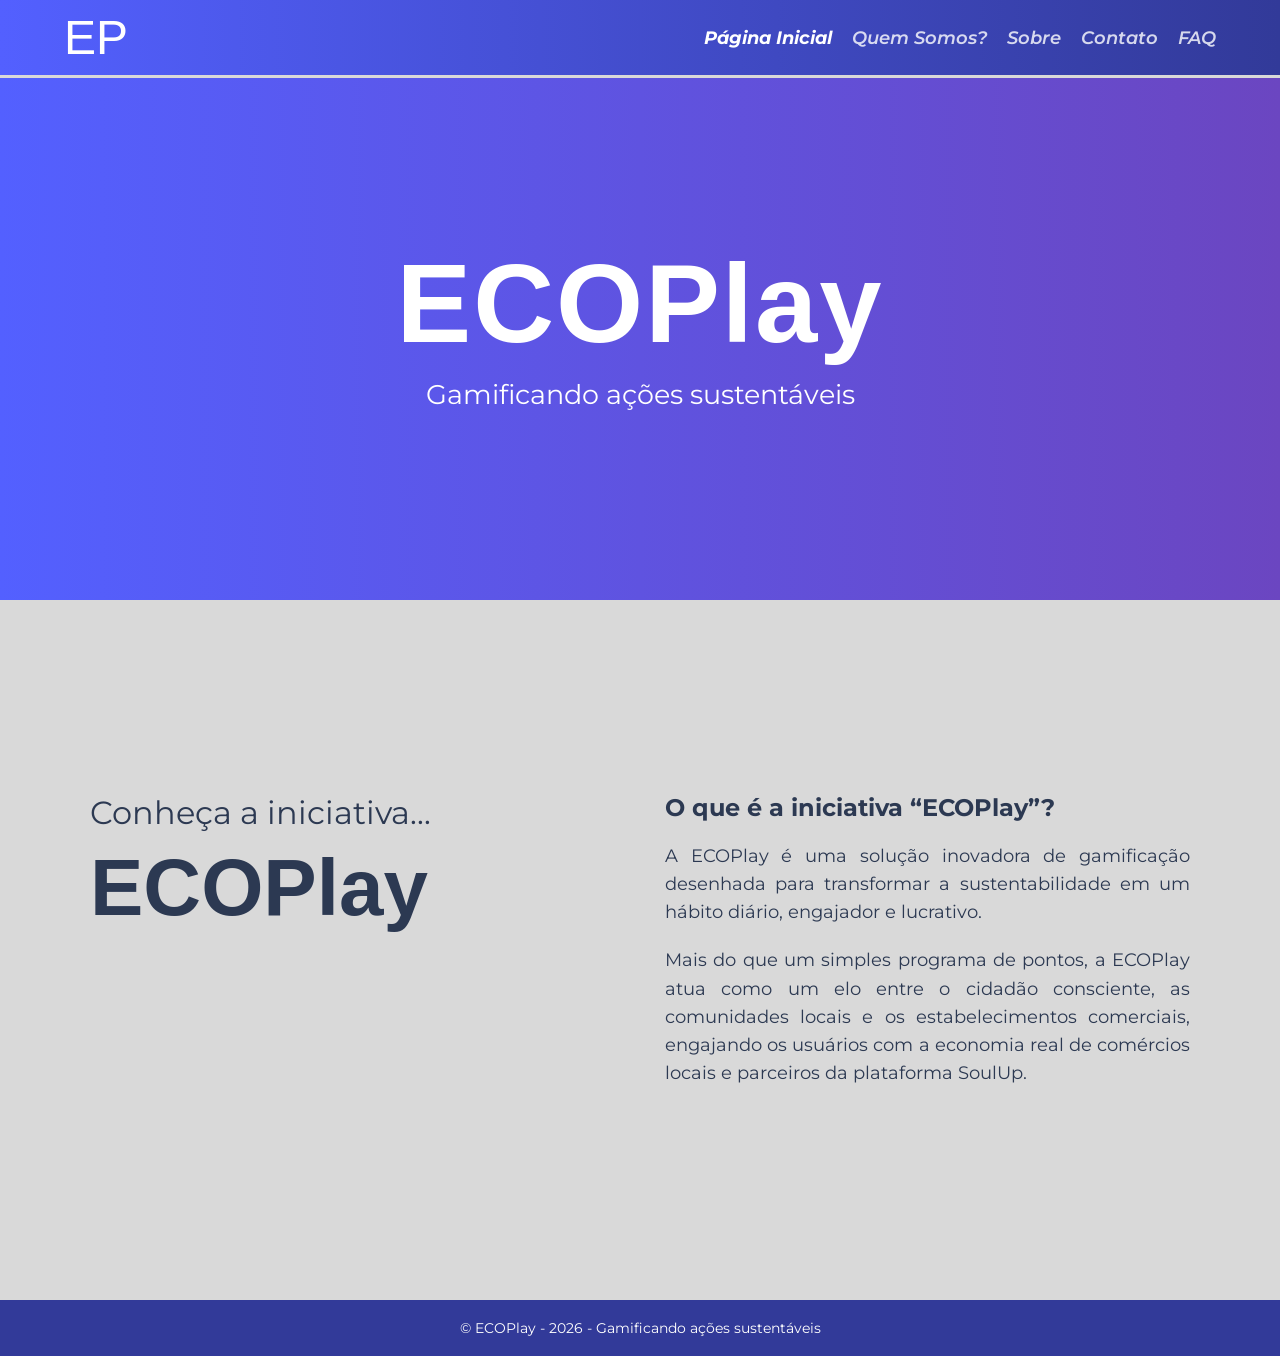
==== index.html @ c873b3ca "Criação e estruturação das páginas de Contato e Quem Somos?" ====
<!DOCTYPE html>
<html lang="pt-BR">
<head>
    <meta charset="UTF-8">
    <meta name="viewport" content="width=device-width, initial-scale=1.0">
    <title>ECOPlay - Gamificando ações sustentáveis</title>
    <link href="https://fonts.googleapis.com/css2?family=Montserrat:wght@400;600;700&display=swap" rel="stylesheet">
    <link rel="stylesheet" href="../css/style.css">
    <link rel="stylesheet" href="../css/global.css">
</head>
<body>

    <header class="navbar">
        <div class="nav-container">
            <div class="logo-nav">EP</div>
            <nav class="nav-menu">
                <a href="index.html" class="active">Página Inicial</a>
                <a href="quem-somos.html">Quem Somos?</a>
                <a href="sobre.html">Sobre</a>
                <a href="contato.html">Contato</a>
                <a href="faq.html">FAQ</a>
            </nav>
        </div>
    </header>

    <section class="hero">
        <div class="hero-content">
            <h1 class="logo-main">ECOPlay</h1>
            <p class="hero-subtitle">Gamificando ações sustentáveis</p>
        </div>
    </section>

    <main class="main-content">
        <div class="content-container">
            <div class="content-left">
                <p class="subtitle-intro">Conheça a iniciativa...</p>
                <h2 class="logo-body">ECOPlay</h2>
            </div>
            
            <div class="content-right">
                <h3>O que é a iniciativa “ECOPlay”?</h3>
                <p>A ECOPlay é uma solução inovadora de gamificação desenhada para transformar a sustentabilidade em um hábito diário, engajador e lucrativo.</p>
                <p>Mais do que um simples programa de pontos, a ECOPlay atua como um elo entre o cidadão consciente, as comunidades locais e os estabelecimentos comerciais, engajando os usuários com a economia real de comércios locais e parceiros da plataforma SoulUp.</p>
            </div>
        </div>
    </main>

    <footer class="footer">
        <p>&copy; ECOPlay - 2026 - Gamificando ações sustentáveis</p>
    </footer>

</body>
</html>
---- css/style.css ----
body {
    font-family: 'Montserrat', sans-serif;
    background-color: #D9D9D9;
    color: #2C3952;
    display: flex;
    flex-direction: column;
    min-height: 100vh;
}

/* HERO SECTION */
.hero {
    animation: background-change 2s ease-in infinite;
    display: flex;
    flex-direction: column;
    justify-content: center;
    background: linear-gradient(to right, #5360FF, #6B46C1);
    padding: 60px 120px;
    height: 600px;
    text-align: center;
    color: #FFFFFF;
}

.logo-main {
    z-index: 0;
    position: relative;
    animation: title-fade-in 1.5s ease-in-out, shadow-pulse 2.5s ease-out infinite;
    font-family: 'Nico Moji', sans-serif;
    font-size: 7rem;
    letter-spacing: 2px;
    margin-bottom: 10px;
}

.hero-subtitle {
    animation: title-fade-in 2s both;
    font-size: 1.7rem;
    opacity: 1;
}

.hero-content {
    margin-top: 50px;
}

.main-content {
    animation: content-fade-in both;
    animation-timeline: view();
    animation-range: entry 5% exit 40%;
    height: 700px;
    display: flex;
    justify-content: center;
    align-items: center;
}

.content-container {
    max-width: 1100px;
    width: 100%;
    display: flex;
    justify-content: space-between;
    align-items: flex-start;
    gap: 50px;
}

.content-left {
    flex: 1;
}

.subtitle-intro {
    font-size: 2rem;
    margin-bottom: 10px;
    font-weight: 400;
}

.logo-body {
    font-family: 'Nico Moji', sans-serif;
    font-size: 5rem;
    color: #2C3952;
}

.content-right {
    flex: 1;
}

.content-right h3 {
    font-size: 1.5rem;
    font-weight: 700;
    margin-bottom: 20px;
}

.content-right p {
    font-size: 1.1rem;
    line-height: 1.6;
    margin-bottom: 20px;
    text-align: justify;
}

@media (max-width: 768px) {
    .hero {
        padding: 60px 20px;
        height: 500px;
    }

    .hero-content {
        margin-top: 120px;
    }

    .hero-subtitle {
        font-size: 1.2rem;
    }

    .logo-main {
        font-size: 4rem;
    }

    .main-content {
        padding: 50px 24px;
    }

    .content-container {
        flex-direction: column;
        gap: 35px;
    }

    .subtitle-intro {
        font-size: 1.1rem;
        margin-bottom: 5px;
    }

    .logo-body {
        font-size: 3.5rem;
    }

    .content-right h3 {
        font-size: 1.1rem;
        margin-bottom: 15px;
    }

    .content-right p {
        font-size: 0.95rem;
        text-align: left; 
    }
}

/* KEYFRAMES DE ANIMAÇÃO */
@keyframes title-fade-in {
    from {
        opacity: 0;
        transform: translateY(-40px);
    }
    to {
        opacity: 1;
        transform: translateY(0);
    }
}

@keyframes content-fade-in {
    from {
        opacity: 0;
        transform: translateY(50px);
    }
    to {
        opacity: 1;
        transform: translateY(0);
    }
}

@keyframes background-change {
    0% {
        background: linear-gradient(to right, #5360FF, #6B46C1);
    }
    50% {
        background: linear-gradient(to right, #6B46C1, #5360FF);
    }
    100% {
        background: linear-gradient(to right, #5360FF, #6B46C1);
    }
}

@keyframes shadow-pulse {
    0% {
        text-shadow: 4px 4px 0 #0000001c;
    }
    50% {
        text-shadow: 9px 9px 0 #0000002a;
    }
    100% {
        text-shadow: 4px 4px 0 #0000001c;
    }
}
---- css/global.css ----
@font-face {
    font-family: 'Nico Moji';
    src: url('./fontes/NicoMoji-Regular.ttf') format('truetype');
    font-weight: normal;
    font-style: normal;
}

* {
    margin: 0;
    padding: 0;
    box-sizing: border-box;
}

/* NAVBAR OU HEADER SECTION */
.navbar {
    z-index: 1;
    position: fixed;
    background: linear-gradient(to right, #5360FF, #323A99);
    padding: 10px;
    width: 100%;
    border-bottom: 3px solid #D9D9D9;
}

.nav-container {
    max-width: 90vw;
    margin: 0 auto;
    display: flex;
    justify-content: space-between;
    align-items: center;
}

.logo-nav {
    animation: logo-nav-animation 1s ease-in-out;
    font-family: 'Nico Moji', sans-serif;
    color: #FFFFFF;
    font-size: 3rem;
}

.nav-menu {
    display: flex;
    gap: 20px;
}

.nav-menu a {
    color: rgba(255, 255, 255, 0.8);
    text-decoration: none;
    font-size: 1.1rem;
    font-style: italic;
    font-weight: 600;
    transition: 0.5s;
}

.nav-menu a:hover, .nav-menu a.active {
    color: #FFFFFF;
    font-weight: 700;
}

.nav-menu a:hover {
    transition: 0.5s;
    font-size: 1.15rem;
}

/* FOOTER */
.footer {
    background-color: #323A99;
    color: #FFFFFF;
    text-align: center;
    padding: 20px;
    font-size: 0.85rem;
}

@media (max-width: 768px) {
    .nav-container {
        flex-direction: column;
        gap: 15px;
        text-align: center;
    }

    .nav-menu {
        display: flex;
        flex-wrap: wrap; 
        gap: 12px 25px;
        align-self: center;
        justify-self: center;
        align-items: center;
        justify-content: center;
        width: 100%;
        min-width: 60vw;
    }

    .nav-menu a {
        font-size: 1.1rem;
        white-space: nowrap;
    }
}

/* KEYFRAMES DE ANIMAÇÃO */
@keyframes logo-nav-animation {
    0% {
        opacity: 0;
        transform: translateX(-80px);
    }
    100% {
        opacity: 1;
        transform: translateX(0);
    }
}
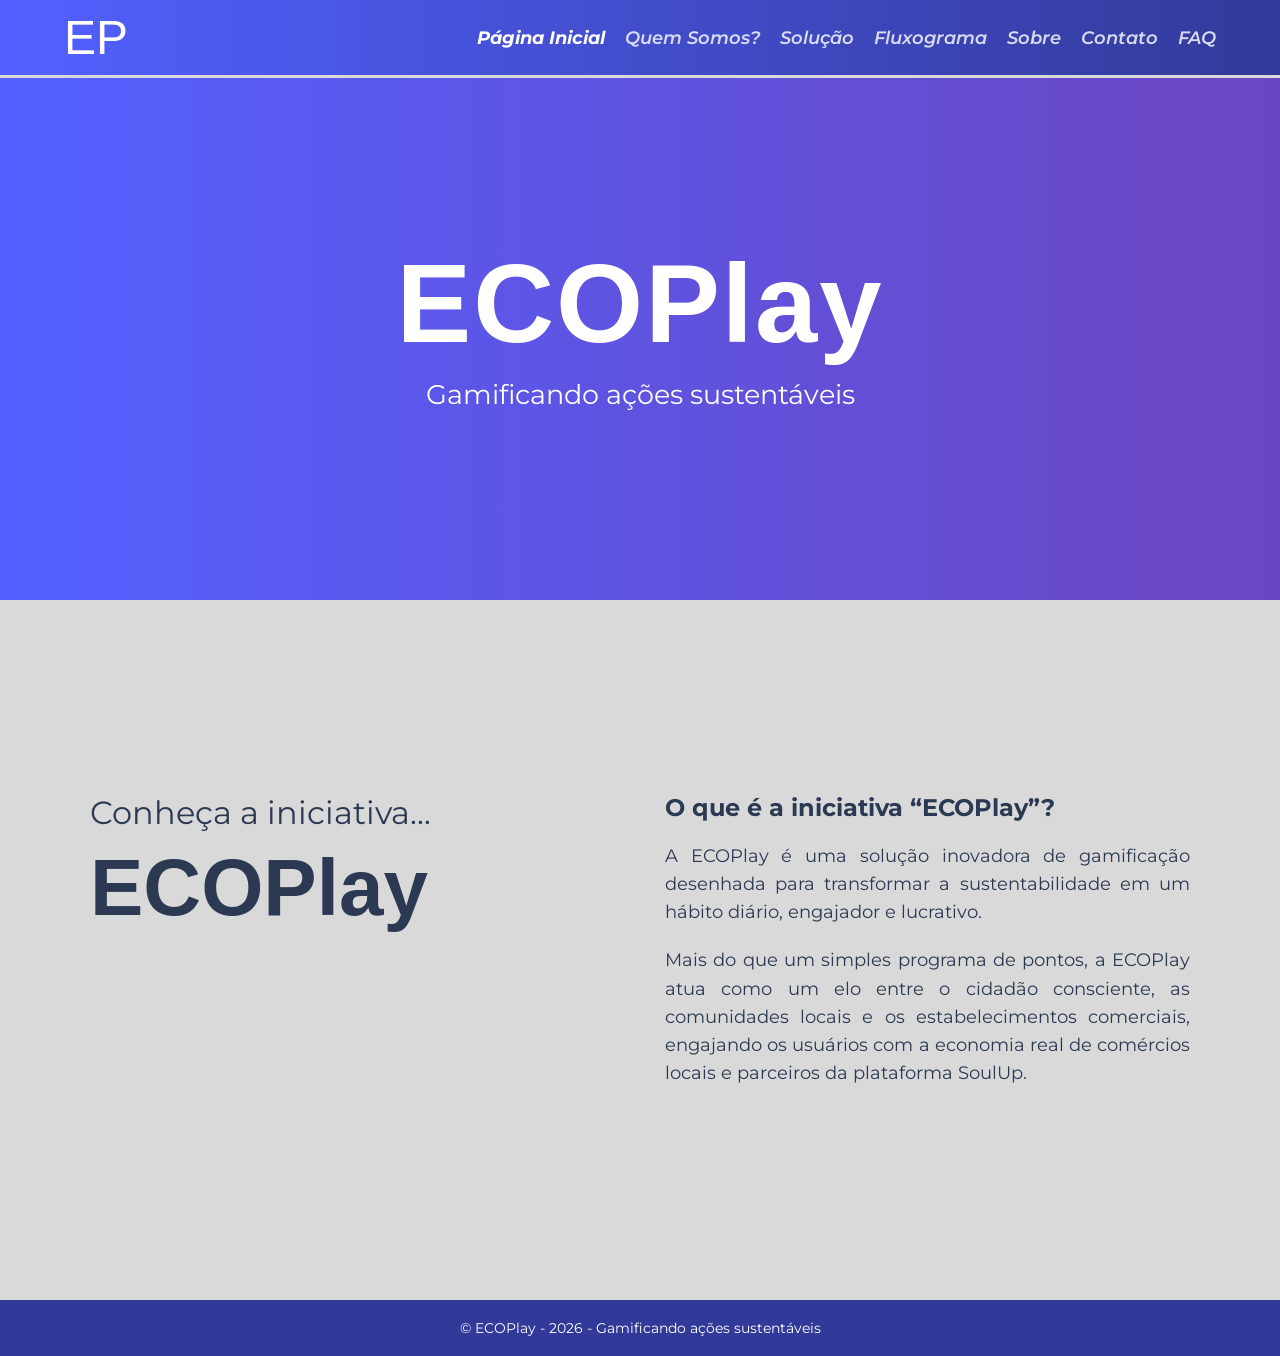
==== commit b722cfd1: "Criação e Inclusão da Página de Solução e Suas Tecnologias" ====
--- a/index.html
+++ b/index.html
@@ -9,13 +9,14 @@
     <link rel="stylesheet" href="../css/global.css">
 </head>
 <body>
-
     <header class="navbar">
         <div class="nav-container">
             <div class="logo-nav">EP</div>
             <nav class="nav-menu">
                 <a href="index.html" class="active">Página Inicial</a>
                 <a href="quem-somos.html">Quem Somos?</a>
+                <a href="solucao.html">Solução</a>
+                <a href="fluxograma.html">Fluxograma</a>
                 <a href="sobre.html">Sobre</a>
                 <a href="contato.html">Contato</a>
                 <a href="faq.html">FAQ</a>
--- a/css/global.css
+++ b/css/global.css
@@ -69,6 +69,10 @@
     font-size: 0.85rem;
 }
 
+.footer p {
+    text-align: center;
+}
+
 @media (max-width: 768px) {
     .nav-container {
         flex-direction: column;
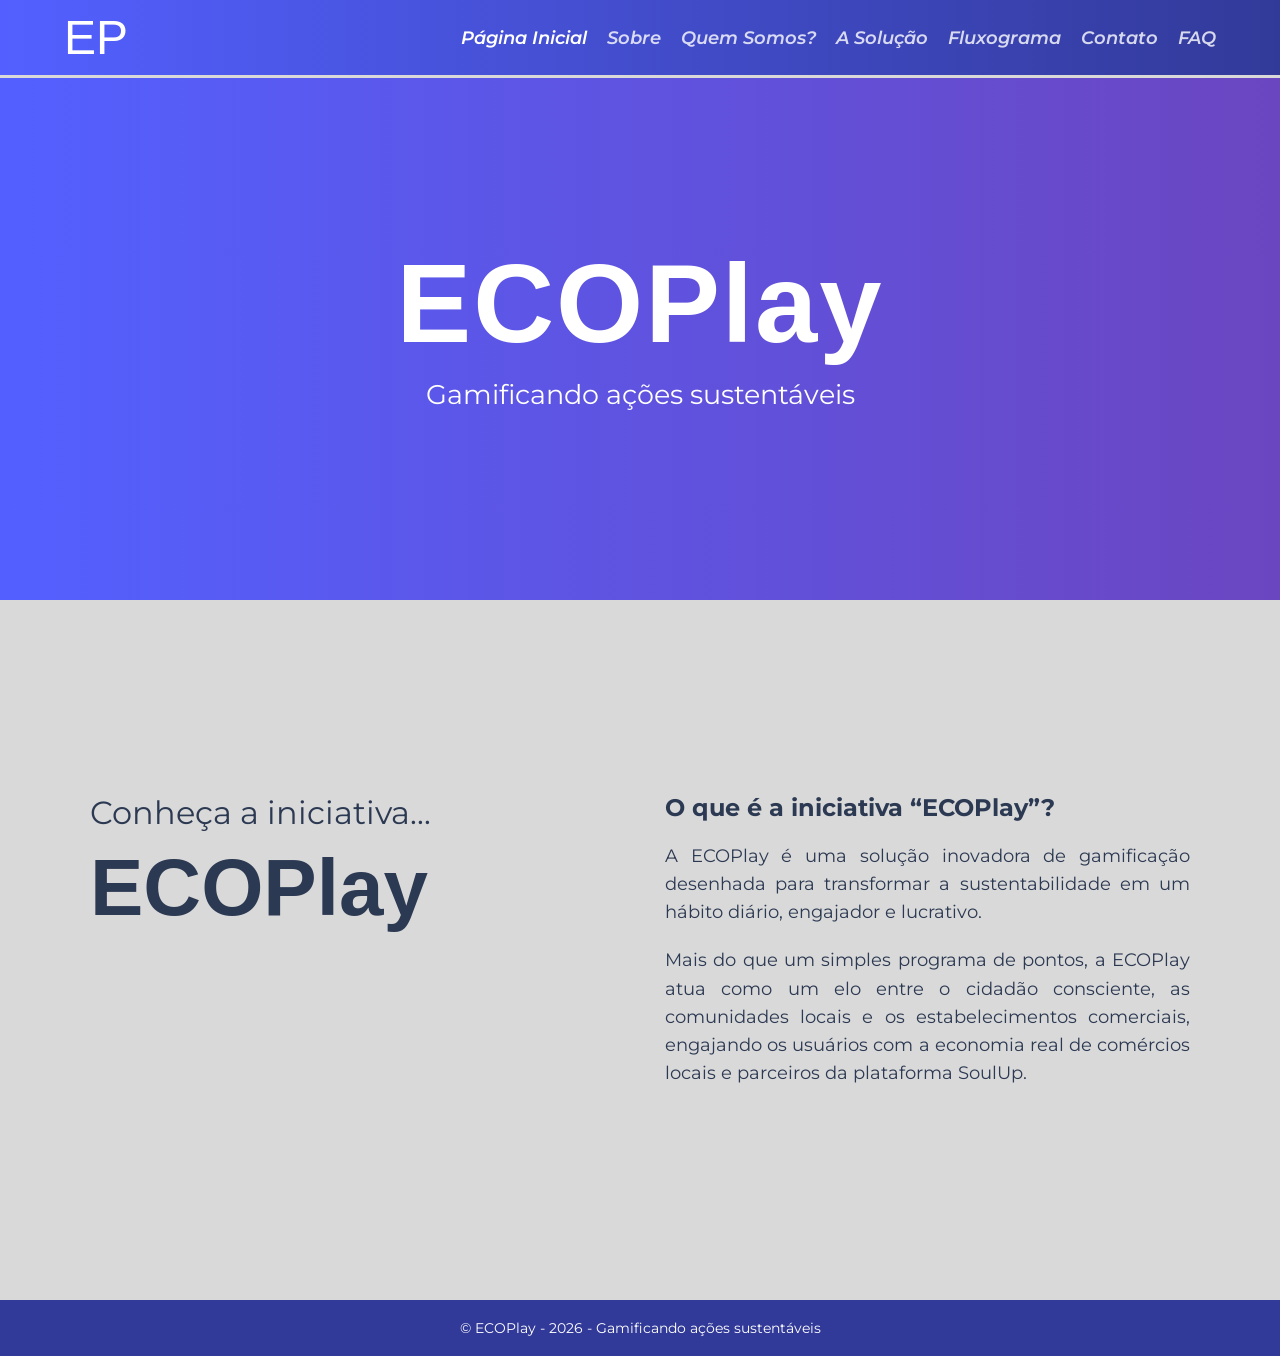
==== commit 1a295bc7: "Adição do menu mobile e ajustes" ====
--- a/index.html
+++ b/index.html
@@ -14,10 +14,10 @@
             <div class="logo-nav">EP</div>
             <nav class="nav-menu">
                 <a href="index.html" class="active">Página Inicial</a>
+                <a href="sobre.html">Sobre</a>
                 <a href="quem-somos.html">Quem Somos?</a>
-                <a href="solucao.html">Solução</a>
+                <a href="solucao.html">A Solução</a>
                 <a href="fluxograma.html">Fluxograma</a>
-                <a href="sobre.html">Sobre</a>
                 <a href="contato.html">Contato</a>
                 <a href="faq.html">FAQ</a>
             </nav>
--- a/css/global.css
+++ b/css/global.css
@@ -13,7 +13,8 @@
 
 /* NAVBAR OU HEADER SECTION */
 .navbar {
-    z-index: 1;
+    width: 100vw;
+    z-index: 1000;
     position: fixed;
     background: linear-gradient(to right, #5360FF, #323A99);
     padding: 10px;
@@ -22,6 +23,8 @@
 }
 
 .nav-container {
+    position: relative;
+    z-index: 2;
     max-width: 90vw;
     margin: 0 auto;
     display: flex;
@@ -50,7 +53,12 @@
     transition: 0.5s;
 }
 
-.nav-menu a:hover, .nav-menu a.active {
+.active {
+    color: #FFFFFF !important;
+    font-weight: 700;
+}
+
+.nav-menu a:hover {
     color: #FFFFFF;
     font-weight: 700;
 }
@@ -73,28 +81,74 @@
     text-align: center;
 }
 
-@media (max-width: 768px) {
+.menu-toggle {
+    display: none;
+    background: none;
+    border: none;
+    color: #FFFFFF;
+    font-size: 1.5rem;
+    cursor: pointer;
+}
+
+/* MENU MOBILE */
+.mobile-menu {
+    display: none;
+}
+
+@media (max-width: 920px) {
     .nav-container {
-        flex-direction: column;
+        flex-direction: row;
         gap: 15px;
         text-align: center;
     }
 
-    .nav-menu {
+    .closed {
+        opacity: 0 !important;
+        visibility: hidden !important;
+    }
+
+    .mobile-menu {
+        opacity: 1;
+        visibility: visible;
+        transition: opacity 0.3s ease-in-out, visibility 0.3s ease-in-out;
+        margin-top: 16px;
+        left: 0;
+        position: relative;
+        z-index: 0;
+        width: 100%;
         display: flex;
-        flex-wrap: wrap; 
-        gap: 12px 25px;
-        align-self: center;
-        justify-self: center;
+        flex-direction: column;
         align-items: center;
         justify-content: center;
-        width: 100%;
-        min-width: 60vw;
+        gap: 15px;
+        background: linear-gradient(to right, #5360FF, #323A99);
+        padding: 20px;
+        position: absolute;
+        top: 60px;
+        right: 20px;
+        border-radius: 5px;
+    }
+
+    .mobile-menu a {
+        color: rgba(255, 255, 255, 0.8);
+        font-family: 'Montserrat', sans-serif;
+        text-decoration: none;
+        font-size: 1.2rem;
+        font-weight: 600;
+    }
+
+    .nav-menu {
+        display: none;
     }
 
     .nav-menu a {
         font-size: 1.1rem;
         white-space: nowrap;
+    }
+
+    .menu-toggle {
+        font-size: 1.8rem;
+        display: block;
     }
 }
 
@@ -104,8 +158,29 @@
         opacity: 0;
         transform: translateX(-80px);
     }
+
     100% {
         opacity: 1;
         transform: translateX(0);
     }
+}
+
+@keyframes fadeIn {
+    0% {
+        opacity: 0;
+    }
+
+    100% {
+        opacity: 1;
+    }
+}
+
+@keyframes fadeOut {
+    0% {
+        opacity: 1;
+    }
+
+    100% {
+        opacity: 0;
+    }
 }
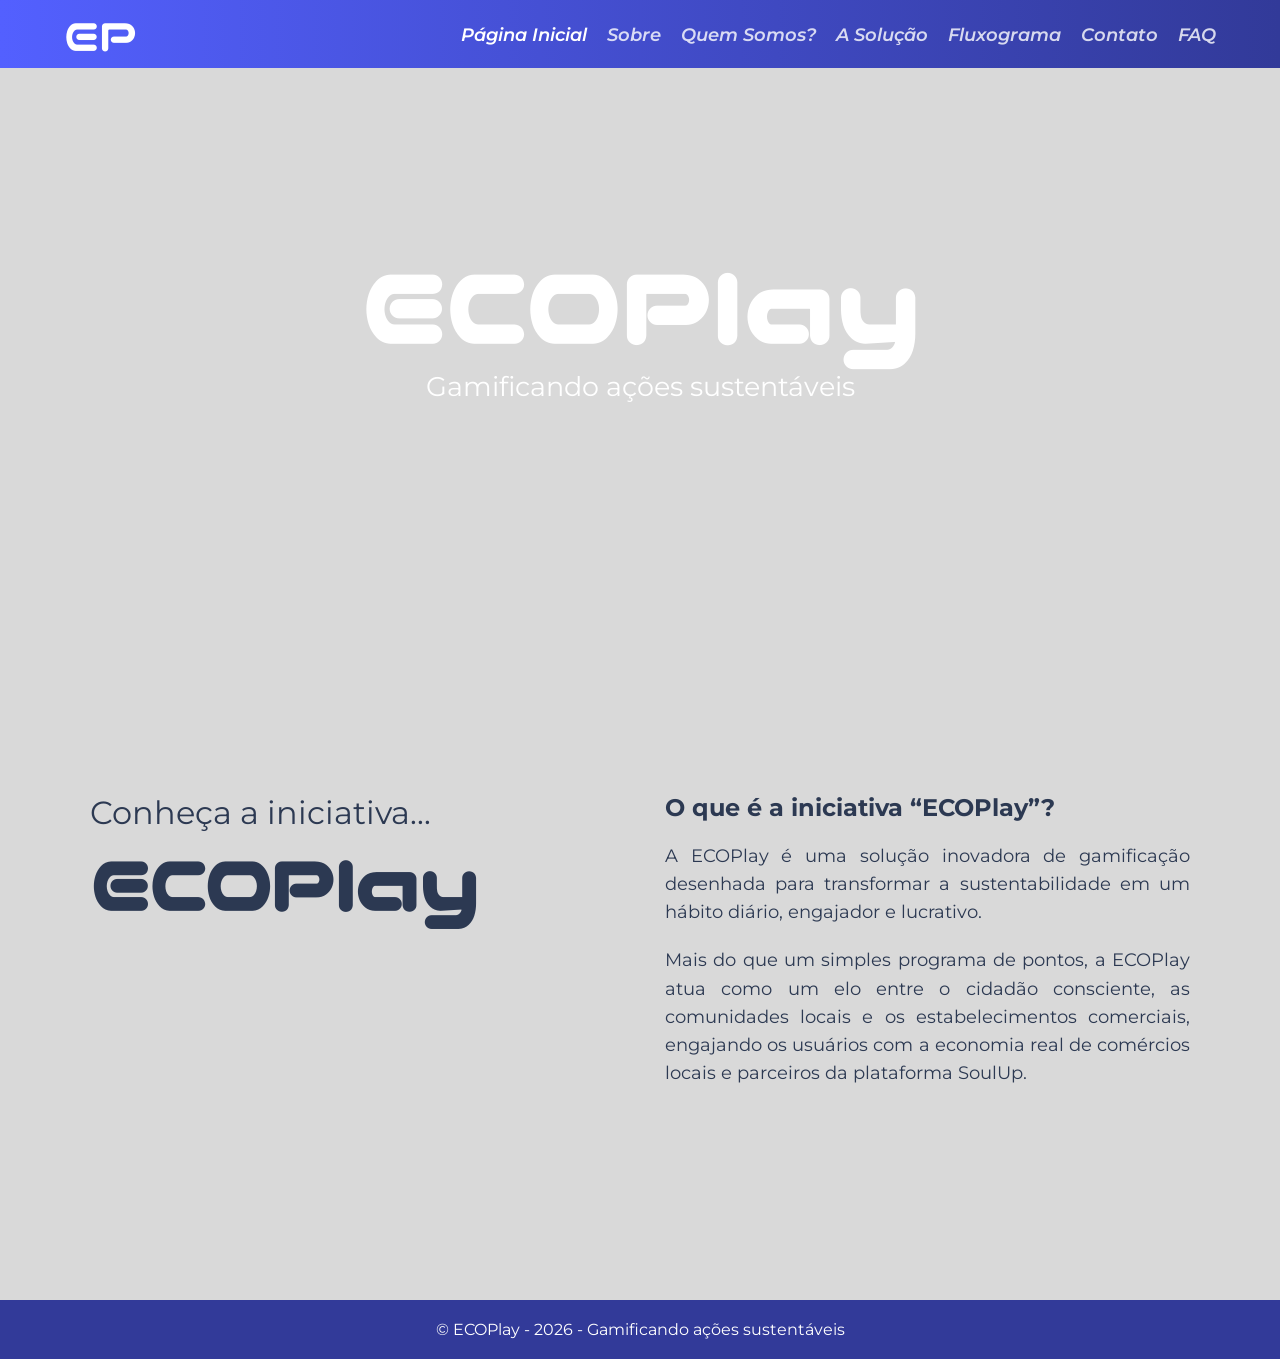
==== commit 70e40452: "Ajustes gerais e implementação de integrantes" ====
--- a/index.html
+++ b/index.html
@@ -12,6 +12,7 @@
     <header class="navbar">
         <div class="nav-container">
             <div class="logo-nav">EP</div>
+            <button class="menu-toggle">&#9776;</button>
             <nav class="nav-menu">
                 <a href="index.html" class="active">Página Inicial</a>
                 <a href="sobre.html">Sobre</a>
@@ -21,6 +22,16 @@
                 <a href="contato.html">Contato</a>
                 <a href="faq.html">FAQ</a>
             </nav>
+        </div>
+
+        <div class="mobile-menu closed">
+            <a href="index.html" class="active">Página Inicial</a>
+            <a href="sobre.html">Sobre</a>
+            <a href="quem-somos.html">Quem Somos?</a>
+            <a href="solucao.html">A Solução</a>
+            <a href="fluxograma.html">Fluxograma</a>
+            <a href="contato.html">Contato</a>
+            <a href="faq.html">FAQ</a>
         </div>
     </header>
 
@@ -50,5 +61,7 @@
         <p>&copy; ECOPlay - 2026 - Gamificando ações sustentáveis</p>
     </footer>
 
+    <button id="voltar">↑</button>
+    <script src="./js/script.js"></script>
 </body>
 </html>
--- a/css/style.css
+++ b/css/style.css
@@ -13,11 +13,11 @@
     display: flex;
     flex-direction: column;
     justify-content: center;
-    background: linear-gradient(to right, #5360FF, #6B46C1);
     padding: 60px 120px;
     height: 600px;
     text-align: center;
     color: #FFFFFF;
+    z-index: 1;
 }
 
 .logo-main {
@@ -98,10 +98,6 @@
         height: 500px;
     }
 
-    .hero-content {
-        margin-top: 120px;
-    }
-
     .hero-subtitle {
         font-size: 1.2rem;
     }
@@ -164,13 +160,16 @@
 
 @keyframes background-change {
     0% {
-        background: linear-gradient(to right, #5360FF, #6B46C1);
+        background: linear-gradient(to bottom right, #5361ffe0, #6B46C1e0),
+        url('../assets/imagens/background.gif') center / cover no-repeat;
     }
     50% {
-        background: linear-gradient(to right, #6B46C1, #5360FF);
+        background: linear-gradient(to bottom right, #6B46C1e0, #5361ffe0),
+         url('../assets/imagens/background.gif') center / cover no-repeat;
     }
     100% {
-        background: linear-gradient(to right, #5360FF, #6B46C1);
+        background: linear-gradient(to bottom right, #5361ffe0, #6B46C1e0),
+         url('../assets/imagens/background.gif') center / cover no-repeat;
     }
 }
 
--- a/css/global.css
+++ b/css/global.css
@@ -1,6 +1,6 @@
 @font-face {
     font-family: 'Nico Moji';
-    src: url('./fontes/NicoMoji-Regular.ttf') format('truetype');
+    src: url('../assets/fontes/NicoMoji-Regular.ttf') format('truetype');
     font-weight: normal;
     font-style: normal;
 }
@@ -9,6 +9,10 @@
     margin: 0;
     padding: 0;
     box-sizing: border-box;
+}
+
+a {
+    text-decoration: none;
 }
 
 /* NAVBAR OU HEADER SECTION */
@@ -74,7 +78,6 @@
     color: #FFFFFF;
     text-align: center;
     padding: 20px;
-    font-size: 0.85rem;
 }
 
 .footer p {
@@ -183,4 +186,24 @@
     100% {
         opacity: 0;
     }
+}
+
+#voltar {
+  position: fixed;
+  bottom: 20px;
+  right: 20px;
+  padding: 10px 15px;
+  font-size: 18px;
+  background-color: #38A169;
+  color: white;
+  border: none;
+  border-radius: 20px;
+  cursor: pointer;
+  display: none;
+  z-index: 100;
+}
+
+#voltar:hover {
+  background-color: #6B46C1;
+  transition: background-color 0.3s ease;
 }
